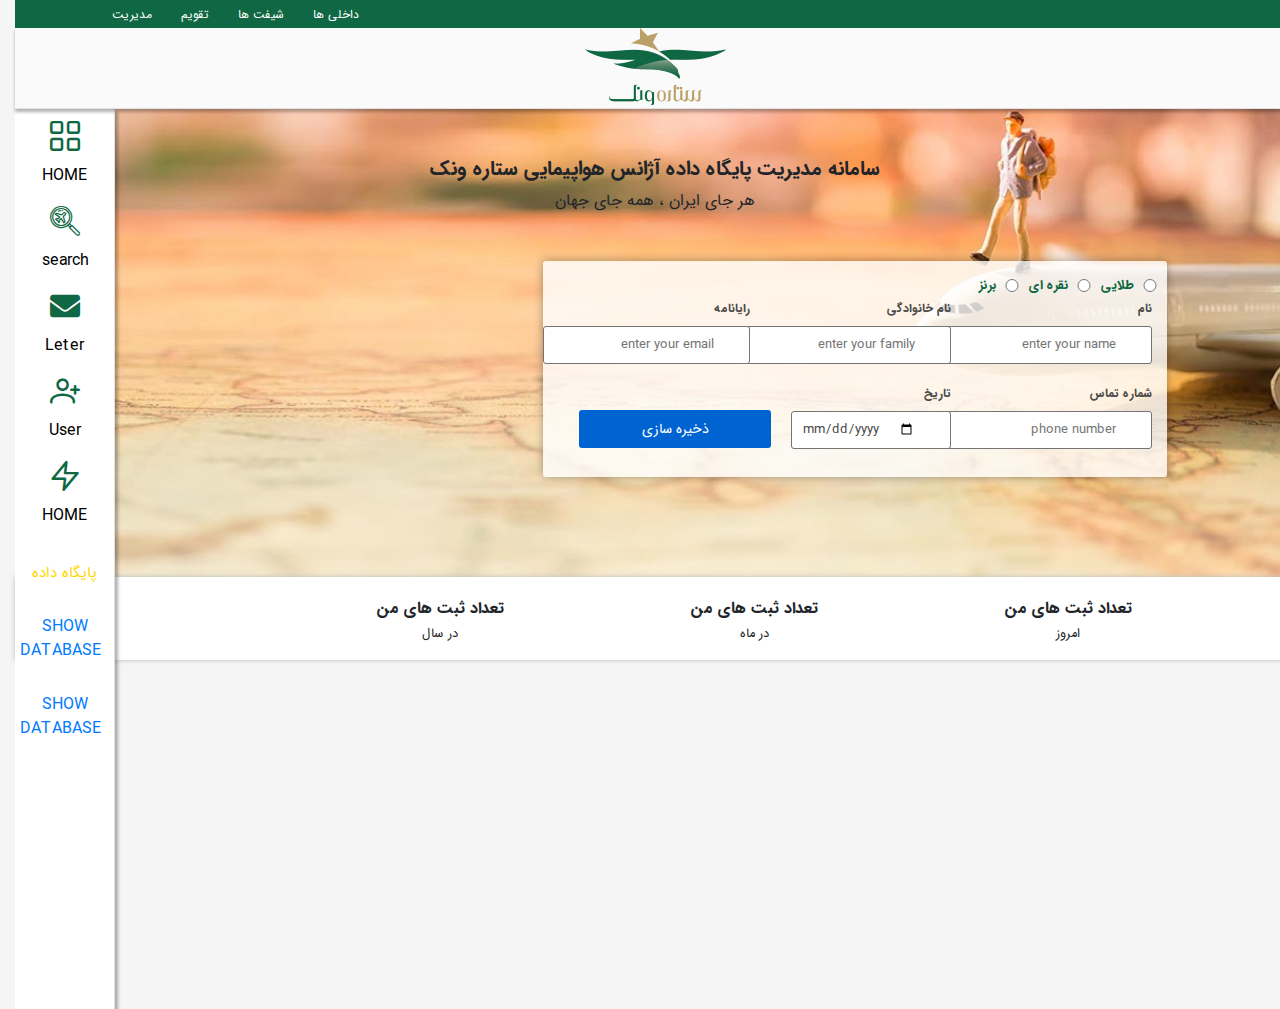
==== index.html @ a1f16d98 "second" ====
<!doctype html>
<html dir="rtl" lang="fa-IR">
<head>
    <meta charset="UTF-8">
    <meta name="viewport"
          content="width=device-width, user-scalable=no, initial-scale=1.0, maximum-scale=1.0, minimum-scale=1.0">
    <meta http-equiv="X-UA-Compatible" content="ie=edge">
    <title>Document</title>
    <link rel="stylesheet" href="bs/css/bootstrap.css">
    <link rel="stylesheet" href="./css/style.css">
    <link href="fonts/stylesheet.css" rel="stylesheet">
    <link href="./css/fonts.css" rel="stylesheet">
</head>
<body>
<section class="header">
    <div class="row">
        <div class="col-md-12">
            <div class="site-header">
                <div class="mini-header">
                    <div class="container">
                        <div class="mini-header-center">
                            <div class="small-nav-phone">
                                <!--<p><i class=class="icon-vanak-phone-call"></i>021-88880000</p>-->
                            </div>
                            <ul class="small-nav">
                                <li><a href="#" title="همکاران"> داخلی ها</a></li>
                                <li><a href="#" title="اضافه کاری"> شیفت ها</a></li>
                                <li><a href="#" title="تقویم میلادی"> تقویم</a></li>
                                <li><a href="#" title="تماس با مدیریت"> مدیریت</a></li>
                            </ul>
                        </div>
                    </div>
                </div>
                <div class="big-header">
                    <div class="setareh-icon">
                        <a href="#">
                            <img src="img/logo.png">
                        </a>
                    </div>
                </div>
            </div>
        </div>
    </div>
</section>


<section class="side">
    <div class="side-menu">
        <div class="side-menu-header">
            <a href="#" class="gold"><i class="icon-vanak-grid"></i></a>
            <p>HOME</p>
            <a href="#" class="gold"><i class="icon-search-flight"></i></a>
            <p>search</p>
            <a href="#" class="gold"><i class="icon-envelope"></i></a>
            <p>Leter</p>
            <a href="#" class="gold"><i class="icon-vanak-user"></i></a>
            <p>User</p>
            <a href="#" class="gold"><i class="icon-vanak-thunderbolt"></i></a>
            <p>HOME</p>
        </div>
        <div class="side-menu-main">
            <p class="btn w-100"><a class="txt-gold " href="http://localhost/setareh/mysql.php?show">
                پایگاه داده</a></p>
            <p class="btn w-100"><a href="http://localhost/setareh/mysql.php?show">SHOW DATABASE</a></p>
            <p class="btn w-100"><a href="http://localhost/setareh/mysql.php?show">SHOW DATABASE</a></p>
        </div>
        <div class="side-menu-footer">

        </div>
    </div>
</section>
<section class="main">
    <div class="row">
        <div class="container">
            <div class="headline text-center mt-5 mb-5">
                <h5><b>سامانه مدیریت پایگاه داده آژانس هواپیمایی ستاره ونک</b></h5>
                <p>هر جای ایران ، همه جای جهان</p>
            </div>
        </div>
    </div>
    <div class="container">
        <div class="row">
            <div class="col-md-12 d-flex align-items-center justify-content-center">
                <div class="data-table">
                    <form class="mt-2" action="mysql.php" method="GET">
                        <div class="row p15 form-group mb-1">
                            <div class="group-row">
                                <input class="check-object" type="radio" title="کاربر طلایی" name="rate" value="gold">
                                <label class="form-check-label font-weight-bold f12 mr-2">طلایی</label>
                            </div>
                            <div class="group-row">
                                <input class="check-object" type="radio" title="کاربر نقره ای" name="rate"
                                       value="silver">
                                <label class="form-check-label font-weight-bold f12 mr-2">نقره ای</label>
                            </div>
                            <div class="group-row">
                                <input class="check-object" type="radio" title="کاربر برنزی" name="rate" value="bronze">
                                <label class="form-check-label font-weight-bold f12 mr-2">برنز</label>
                            </div>
                        </div>
                        <div class="row p15 form-group">
                            <div class="group">
                                <label class="font-weight-bold" for="user_name">نام</label>
                                <input class="input" title="نام" type="text" name="user_name"
                                       placeholder="enter your name">
                            </div>
                            <div class="group">
                                <label class="font-weight-bold" for="family">نام خانوادگی</label>
                                <input class="input" title="نام خانوادگی" type="text" name="family"
                                       placeholder="enter your family">
                            </div>
                            <div class="group">
                                <label class="font-weight-bold" for="email">رایانامه</label>
                                <input class="input" title="رایانامه" type="email" name="email"
                                       placeholder="enter your email">
                            </div>
                        </div>
                        <div class="row p15 form-group d-flex align-items-center">
                            <div class="group">
                                <label class="font-weight-bold" for="phone">شماره تماس</label>
                                <input class="input" title="شماره تماس" type="text" name="phone"
                                       placeholder="phone number">
                            </div>
                            <div class="group">
                                <label class="font-weight-bold" for="date">تاریخ</label>
                                <input class="input" title="میلادی" name="date" type="date">
                            </div>
                            <div class="group">
                                <button id="saveas" class="data-table-button" type="submit" name="save">ذخیره سازی</button>
                            </div>
                        </div>
                    </form>
                </div>
                <div style="width: 400px;height: 200px;" id="resget"></div>
            </div>
        </div>
    </div>
</section>
<section class="trust">
    <div class="container">
        <div class="row">
            <div class="content">
                <div class="col-sm-8">
                    <div class="myrate">

                        <b>تعداد ثبت های من</b>
                        <p><small>امروز</small></p>
                    </div>
                </div>
                <div class="col-sm-8">
                    <div class="myrate">
                        <b>تعداد ثبت های من</b>
                        <p><small>در ماه</small></p>
                    </div>
                </div>
                <div class="col-sm-8">
                    <div class="myrate">
                        <b>تعداد ثبت های من</b>
                        <p><small>در سال</small></p>
                        <p id="output"></p>
                    </div>
                </div>
            </div>
        </div>
    </div>
</section>

<script src="js/jquery-3.4.1.js"></script>
<script src="./js/app.js"></script>
</body>
</html>
---- css/style.css ----
@import url(fonts.css);

* {
    box-sizing: border-box;
    padding: 0;
    margin: 0;
    font-family: iranyekan, icomoon, sans-serif !important;
}

body {
    background-color: #f5f5f5;
}

.mini-header {
    background-color: #0f6843;
}

.small-nav {
    display: inline;
    list-style: none;
    line-height: 27px;
    margin-bottom: 0;
}

.mini-header-center {
    display: flex;
    flex-direction: row;
    justify-content: space-between;
}

.small-nav li :hover {
    color: black;
    background-color: #f5f5f5;
    transition: .4s ease-in-out;
}

.small-nav li > a {
    font-size: 12px;
    color: white;
    padding: 12px;
    text-decoration: none;
}

.small-nav li {
    display: inline;
    color: white;
}

.small-nav-phone {
    display: inline;
    color: white;
}

.small-nav-phone > p {
    display: inline;
}

.big-header {
    text-align: center;
    box-shadow: 0 0 0 0 transparent, 0 3px 3px 0 rgba(0, 0, 0, .3);
    z-index: 9999;
    position: relative;
    background-color: #fafafa;
    border-bottom: 1px solid #e1e1e1;
}

.side {
    width: 100px;
    height: 100%;
    background-color: #fff;
    position: absolute;
    left: 0;
    border-right: 1px solid #e1e1e1;
    box-shadow: 0 0 0 0 transparent, 3px 3px 3px 0 rgba(0, 0, 0, .3);
}

.side-menu-header {
    padding: 10px;
    width: 100%;
    text-align: center;
    color: black;
    text-decoration: none;
}

.gold {
    display: block;
    color: #0f6843;
    font-size: 30px;
    text-decoration: none;
}

.gold:hover {
    color: gold;
    text-decoration: none;
}

.txt-gold {
    color: gold;
    font-size: 15px;
}

.side-menu-main button {
    margin-top: 1px;
}

.main {
    background: url("../img/header-bg.jpg") right bottom no-repeat;
    background-size: cover;
    z-index: 99;
}

.headline {

}

.data-table {
    width: 624px;
    padding: 7px 20px;
    background-color: rgba(255, 255, 255, .8);
    -webkit-box-shadow: 0 0 10px 0 rgba(0, 0, 0, .35);
    box-shadow: 0 0 10px 0 rgba(0, 0, 0, .35);
    color: #4a4a4a;
    position: relative;
    -webkit-border-radius: 3px;
    border-radius: 3px;
    min-height: 210px;
    overflow: hidden;
    margin-bottom: 100px;
}

.group {
    display: flex;
    flex-direction: column;
    align-items: flex-start;
    justify-content: flex-start;
    /*padding: 15px;*/
    max-width: 181px;
    margin: 0 10px 1px 10px;
}

.group > label {
    font-size: 12px;
}

.f12 {
    font-size: 13px;
    color: #0f6843;
}

.form-group {
    margin-bottom: 0px;
}

.input {
    height: 38px;
    color: #4a4a4a;
    display: block;
    font-size: 13px;
    -webkit-border-radius: 3px;
    border-radius: 3px;
    margin-bottom: 20px;
    padding: 0 35px 0 10px;
    border: 1px solid #747474;
    -webkit-transition: all .3s ease-in-out;
    -o-transition: all .3s ease-in-out;
    transition: all .3s ease-in-out;
    font-family: inherit;
}

.group-row {
    display: flex;
    flex-direction: row;
    align-items: center;
    justify-content: space-between;
    padding: 0 5px;
}

.check-object {
    width: 14px;
    /*height: 20px;*/
    -webkit-border-radius: 50%;
    border-radius: 50%;
    /*-webkit-box-shadow: inset 0 0 0 2px #004d31;*/
    /*box-shadow: inset 0 0 0 2px #004d31;*/
    right: 0;
    top: 3px;
}
.data-table-button {
    color: #fff;
    width: 192px;
    border: none;
    outline: 0;
    -webkit-border-radius: 3px;
    border-radius: 3px;
    font-family: inherit;
    background: #0063d2;
    height: 38px;
    margin-top: 5px;
    display: -webkit-box;
    display: -webkit-flex;
    display: -ms-flexbox;
    display: flex;
    font-size: 14px;
    -webkit-box-pack: center;
    -webkit-justify-content: center;
    -ms-flex-pack: center;
    justify-content: center;
    -webkit-box-align: center;
    -webkit-align-items: center;
    -ms-flex-align: center;
    align-items: center;
    cursor: pointer;
    -webkit-transition: .3s ease-in-out;
    -o-transition: .3s ease-in-out;
    transition: .3s ease-in-out;
    position: relative;
}
.data-table-button:hover {
    background: #003a98;
}
.trust {
    background: rgba(255,255,255,1);
    -webkit-box-shadow: 0 0 5px #bbb;
    box-shadow: 0 0 5px #bbb;
}
.content {
    display: flex;
    flex-direction: row;
    justify-content: space-between;
    align-items: center;
}
.myrate {
    display: flex;
    padding: 20px 0 15px 0;
    flex-direction: column;
    align-items: center;
    justify-content: center;
}
.myrate p {
    margin-bottom: 0;
}
---- fonts/stylesheet.css ----
/* Generated by Font Squirrel (http://www.fontsquirrel.com) on February 14, 2013 */



@font-face {
    font-family: 'ostrich_sans_roundedmedium';
    src: url('ostrich-rounded-webfont.eot');
    src: url('ostrich-rounded-webfont.eot?#iefix') format('embedded-opentype'),
         url('ostrich-rounded-webfont.woff') format('woff'),
         url('ostrich-rounded-webfont.ttf') format('truetype'),
         url('ostrich-rounded-webfont.svg#ostrich_sans_roundedmedium') format('svg');
    font-weight: normal;
    font-style: normal;

}




@font-face {
    font-family: 'ostrich_sansbold';
    src: url('ostrich-bold-webfont.eot');
    src: url('ostrich-bold-webfont.eot?#iefix') format('embedded-opentype'),
         url('ostrich-bold-webfont.woff') format('woff'),
         url('ostrich-bold-webfont.ttf') format('truetype'),
         url('ostrich-bold-webfont.svg#ostrich_sansbold') format('svg');
    font-weight: normal;
    font-style: normal;

}




@font-face {
    font-family: 'ostrich_sansblack';
    src: url('ostrich-black-webfont.eot');
    src: url('ostrich-black-webfont.eot?#iefix') format('embedded-opentype'),
         url('ostrich-black-webfont.woff') format('woff'),
         url('ostrich-black-webfont.ttf') format('truetype'),
         url('ostrich-black-webfont.svg#ostrich_sansblack') format('svg');
    font-weight: normal;
    font-style: normal;

}
---- css/fonts.css ----
@font-face {
    font-family: iranyekan;
    font-style: normal;
    font-weight: 900;
    src: url('../fonts/eot/IRANSansWeb(FaNum)_Black.eot');
    src: url('../fonts/eot/IRANSansWeb(FaNum)_Black.eot') format('embedded-opentype'),  /* IE6-8 */
    /*url('../fonts/woff2/IRANSansWeb(FaNum)_Black.woff2') format('woff2'),  !* FF.39+,Chrome36+, Opera24+*!*/
    url('../fonts/woff/IRANSansWeb(FaNum)_Black.woff') format('woff'),  /* FF3.6+, IE9, Chrome6+, Saf5.1+*/
    url('../fonts/ttf/IRANSansWeb(FaNum)_Black.ttf') format('truetype');
}
@font-face {
    font-family: iranyekan;
    font-style: normal;
    font-weight: bold;
    src: url('../fonts/eot/IRANSansWeb(FaNum)_Bold.eot');
    src: url('../fonts/eot/IRANSansWeb(FaNum)_Bold.eot') format('embedded-opentype'),  /* IE6-8 */
    /*url('../fonts/woff2/IRANSansWeb(FaNum)_Bold.woff2') format('woff2'),  !* FF39+,Chrome36+, Opera24+*!*/
    url('../fonts/woff/IRANSansWeb(FaNum)_Bold.woff') format('woff'),  /* FF3.6+, IE9, Chrome6+, Saf5.1+*/
    url('../fonts/ttf/IRANSansWeb(FaNum)_Bold.ttf') format('truetype');
}
@font-face {
    font-family: iranyekan;
    font-style: normal;
    font-weight: 500;
    src: url('../fonts/eot/IRANSansWeb(FaNum)_Medium.eot');
    src: url('../fonts/eot/IRANSansWeb(FaNum)_Medium.eot') format('embedded-opentype'),  /* IE6-8 */
    /*url('../fonts/woff2/IRANSansWeb(FaNum)_Medium.woff2') format('woff2'),  !* FF39+,Chrome36+, Opera24+*!*/
    url('../fonts/woff/IRANSansWeb(FaNum)_Medium.woff') format('woff'),  /* FF3.6+, IE9, Chrome6+, Saf5.1+*/
    url('../fonts/ttf/IRANSansWeb(FaNum)_Medium.ttf') format('truetype');
}
@font-face {
    font-family: iranyekan;
    font-style: normal;
    font-weight: 300;
    src: url('../fonts/eot/IRANSansWeb(FaNum)_Light.eot');
    src: url('../fonts/eot/IRANSansWeb(FaNum)_Light.eot') format('embedded-opentype'),  /* IE6-8 */
    /*url('../fonts/woff2/IRANSansWeb(FaNum)_Light.woff2') format('woff2'),  !* FF39+,Chrome36+, Opera24+*!*/
    url('../fonts/woff/IRANSansWeb(FaNum)_Light.woff') format('woff'),  /* FF3.6+, IE9, Chrome6+, Saf5.1+*/
    url('../fonts/ttf/IRANSansWeb(FaNum)_Light.ttf') format('truetype');
}
@font-face {
    font-family: iranyekan;
    font-style: normal;
    font-weight: 200;
    src: url('../fonts/eot/IRANSansWeb(FaNum)_UltraLight.eot');
    src: url('../fonts/eot/IRANSansWeb(FaNum)_UltraLight.eot') format('embedded-opentype'),  /* IE6-8 */
    /*url('../fonts/woff2/IRANSansWeb(FaNum)_UltraLight.woff2') format('woff2'),  !* FF39+,Chrome36+, Opera24+*!*/
    url('../fonts/woff/IRANSansWeb(FaNum)_UltraLight.woff') format('woff'),  /* FF3.6+, IE9, Chrome6+, Saf5.1+*/
    url('../fonts/ttf/IRANSansWeb(FaNum)_UltraLight.ttf') format('truetype');
}
@font-face {
    font-family: iranyekan;
    font-style: normal;
    font-weight: normal;
    src: url('../fonts/eot/IRANSansWeb(FaNum).eot');
    src: url('../fonts/eot/IRANSansWeb(FaNum).eot') format('embedded-opentype'),  /* IE6-8 */
    /*url('../fonts/woff2/IRANSansWeb(FaNum).woff2') format('woff2'),  !* FF39+,Chrome36+, Opera24+*!*/
    url('../fonts/woff/IRANSansWeb(FaNum).woff') format('woff'),  /* FF3.6+, IE9, Chrome6+, Saf5.1+*/
    url('../fonts/ttf/IRANSansWeb(FaNum).ttf') format('truetype');
}

@font-face {
    font-family: roboto;
    font-weight: 700;
    src: url(../fonts/robotobold.eot);
    src: url(../fonts/robotobold.eot) format('embedded-opentype'), url(../fonts/robotobold.woff2) format('woff2'), url(../fonts/robotobold.woff) format('woff'), url(../fonts/robotobold.ttf) format('truetype')
}

@font-face {
    font-family: roboto;
    font-weight: 300;
    src: url(../fonts/robotolight.eot);
    src: url(../fonts/robotolight.eot) format('embedded-opentype'), url(../fonts/robotolight.woff2) format('woff2'), url(../fonts/robotolight.woff) format('woff'), url(../fonts/robotolight.ttf) format('truetype')
}

@font-face {
    font-family: roboto;
    src: url(../fonts/robotoregular.eot);
    src: url(../fonts/robotoregular.eot) format('embedded-opentype'), url(../fonts/robotoregular.woff2) format('woff2'), url(../fonts/robotoregular.woff) format('woff'), url(../fonts/robotoregular.ttf) format('truetype')
}

@font-face {
    font-family: icomoon;
    src: url(../fonts/icomoon.eot);
    src: url(../fonts/icomoon.eot) format('embedded-opentype'), url(../fonts/icomoon.ttf) format('truetype'), url(../fonts/icomoon.woff) format('woff'), url(../fonts/icomoon.svg) format('svg')
}

[class*=" icon-"], [class^=icon-] {
    font-family: icomoon !important;
    speak: none;
    font-style: normal;
    font-weight: 400;
    font-variant: normal;
    text-transform: none;
    line-height: 1;
    -webkit-font-smoothing: antialiased;
    -moz-osx-font-smoothing: grayscale
}

.icon-circle:before {
    content: "\e9ad";
}
.icon-search-plus:before {
    content: "\e9ab";
}
.icon-caret-left:before {
    content: "\e9ac";
}
.icon-link:before {
    content: "\e996";
}
.icon-star2:before {
    content: "\e997";
}
.icon-phone-volume:before {
    content: "\e998";
}
.icon-phone2:before {
    content: "\e999";
}
.icon-envelope:before {
    content: "\e99a";
}
.icon-user:before {
    content: "\e99b";
}
.icon-map-marker-alt:before {
    content: "\e99c";
}
.icon-heart:before {
    content: "\e99d";
}
.icon-bowling-ball:before {
    content: "\e99e";
}
.icon-spa:before {
    content: "\e99f";
}
.icon-dice:before {
    content: "\e9a0";
}
.icon-check-circle:before {
    content: "\e9a1";
}
.icon-map-signs:before {
    content: "\e9a2";
}
.icon-archway:before {
    content: "\e9a3";
}
.icon-check:before {
    content: "\e9a4";
}
.icon-image:before {
    content: "\e9a5";
}
.icon-chevron-left:before {
    content: "\e9a6";
}
.icon-chevron-right:before {
    content: "\e9a7";
}
.icon-times:before {
    content: "\e9a8";
}
.icon-expand:before {
    content: "\e9a9";
}
.icon-list-alt:before {
    content: "\e9aa";
}
.icon-diamond:before {
    content: "\e994";
}
.icon-canada:before {
    content: "\e995";
}
.icon-loader:before {
    content: "\e993";
}
.icon-vanak-up:before {
    content: "\e900";
}
.icon-vanak-down:before {
    content: "\e901";
}
.icon-vanak-next:before {
    content: "\e902";
}
.icon-vanak-back:before {
    content: "\e903";
}
.icon-vanak-bar-chart:before {
    content: "\e904";
}
.icon-vanak-bars:before {
    content: "\e905";
}
.icon-vanak-boy:before {
    content: "\e906";
}
.icon-vanak-briefcase:before {
    content: "\e907";
}
.icon-vanak-chair:before {
    content: "\e908";
}
.icon-vanak-check:before {
    content: "\e909";
}
.icon-vanak-check-2:before {
    content: "\e90a";
}
.icon-vanak-clock:before {
    content: "\e90b";
}
.icon-vanak-clock-circular:before {
    content: "\e90c";
}
.icon-vanak-close:before {
    content: "\e90d";
}
.icon-vanak-comment:before {
    content: "\e90e";
}
.icon-vanak-confused:before {
    content: "\e90f";
}
.icon-vanak-cool:before {
    content: "\e910";
}
.icon-vanak-credit-card:before {
    content: "\e911";
}
.icon-vanak-credit-card-2:before {
    content: "\e912";
}
.icon-vanak-cube:before {
    content: "\e913";
}
.icon-vanak-cube-stack:before {
    content: "\e914";
}
.icon-vanak-down-arrow:before {
    content: "\e915";
}
.icon-vanak-email:before {
    content: "\e916";
}
.icon-vanak-enter:before {
    content: "\e917";
}
.icon-vanak-facebook:before {
    content: "\e918";
}
.icon-vanak-file:before {
    content: "\e919";
}
.icon-vanak-four-squares:before {
    content: "\e91a";
}
.icon-vanak-gear:before {
    content: "\e91b";
}
.icon-vanak-google-plus:before {
    content: "\e91c";
}
.icon-vanak-grid:before {
    content: "\e91d";
}
.icon-vanak-happy:before {
    content: "\e91e";
}
.icon-vanak-home:before {
    content: "\e91f";
}
.icon-vanak-in-love:before {
    content: "\e920";
}
.icon-vanak-instagram:before {
    content: "\e921";
}
.icon-vanak-left-arrow:before {
    content: "\e922";
}
.icon-vanak-lifebuoy:before {
    content: "\e923";
}
.icon-vanak-like:before {
    content: "\e924";
}
.icon-vanak-login:before {
    content: "\e925";
}
.icon-vanak-luggage:before {
    content: "\e926";
}
.icon-vanak-luggage-1:before {
    content: "\e927";
}
.icon-vanak-magnifying:before {
    content: "\e928";
}
.icon-vanak-man:before {
    content: "\e929";
}
.icon-vanak-menu:before {
    content: "\e92a";
}
.icon-vanak-mobile:before {
    content: "\e92b";
}
.icon-vanak-notification:before {
    content: "\e92c";
}
.icon-vanak-two-way:before {
    content: "\e92d";
}
.icon-vanak-off:before {
    content: "\e92e";
}
.icon-vanak-phone:before {
    content: "\e92f";
}
.icon-vanak-phone-call:before {
    content: "\e930";
}
.icon-vanak--placeholder:before {
    content: "\e931";
}
.icon-vanak-placeholder-2:before {
    content: "\e932";
}
.icon-vanak-plane-tickets:before {
    content: "\e933";
}
.icon-vanak-plane-tickets-1:before {
    content: "\e934";
}
.icon-vanak-report:before {
    content: "\e935";
}
.icon-vanak-right-arrow:before {
    content: "\e936";
}
.icon-vanak-seats:before {
    content: "\e937";
}
.icon-vanak-settings:before {
    content: "\e938";
}
.icon-vanak-speech:before {
    content: "\e939";
}
.icon-vanak-star:before {
    content: "\e93a";
}
.icon-vanak-telegram:before {
    content: "\e93b";
}
.icon-vanak-thunderbolt:before {
    content: "\e93c";
}
.icon-vanak-travel:before {
    content: "\e93d";
}
.icon-vanak-twitter:before {
    content: "\e93e";
}
.icon-vanak-unlock:before {
    content: "\e93f";
}
.icon-vanak-user:before {
    content: "\e940";
}
.icon-vanak-user2:before {
    content: "\e941";
}
.icon-vanak-user-info:before {
    content: "\e942";
}
.icon-vanak-voting:before {
    content: "\e943";
}
.icon-vanak-warning:before {
    content: "\e944";
}
.icon-vanak-woman:before {
    content: "\e945";
}
.icon-vanak-add:before {
    content: "\e946";
}
.icon-vanak-airplane:before {
    content: "\e947";
}
.icon-vanak-airplane-2:before {
    content: "\e948";
}
.icon-vanak-armchair:before {
    content: "\e949";
}
.icon-vanak-baby:before {
    content: "\e94a";
}
.icon-vanak-wallet:before {
    content: "\e94b";
}
.icon-vanak-plane:before {
    content: "\e94c";
}
.icon-vanak-eclass:before {
    content: "\e94d";
}
.icon-logo:before {
    content: "\e94e";
}
.icon-vanak-bsclass:before {
    content: "\e94f";
}
.icon-vanak-rich:before {
    content: "\e950";
}
.icon-vanak-double-arrows-right:before {
    content: "\e951";
}
.icon-vanak-double-arrows-left:before {
    content: "\e952";
}
.icon-vanak-coworker:before {
    content: "\e953";
}
.icon-vanak-blog:before {
    content: "\e954";
}
.icon-vanak-nowruz:before {
    content: "\e955";
}
.icon-tea-cup:before {
    content: "\e956";
}
.icon-plane-ticket:before {
    content: "\e957";
}
.icon-shopping-bag:before {
    content: "\e958";
}
.icon-shopping-cart:before {
    content: "\e959";
}
.icon-buy:before {
    content: "\e95a";
}
.icon-online-shop:before {
    content: "\e95b";
}
.icon-search-flight:before {
    content: "\e95c";
}
.icon-flight:before {
    content: "\e95d";
}
.icon-travel:before {
    content: "\e95e";
}
.icon-star:before {
    content: "\e95f";
}
.icon-logo-small2:before {
    content: "\e960";
}
.icon-logo-small:before {
    content: "\e961";
}
.icon-small-calendar:before {
    content: "\e962";
}
.icon-sun-umbrella:before {
    content: "\e963";
}
.icon-support:before {
    content: "\e964";
}
.icon-visa:before {
    content: "\e965";
}
.icon-world:before {
    content: "\e966";
}
.icon-bed:before {
    content: "\e967";
}
.icon-boarding-pass:before {
    content: "\e968";
}
.icon-destination:before {
    content: "\e969";
}
.icon-maps-and-flags:before {
    content: "\e96a";
}
.icon-plane:before {
    content: "\e96b";
}
.icon-receptionist:before {
    content: "\e96c";
}
.icon-room-key:before {
    content: "\e96d";
}
.icon-room-service:before {
    content: "\e96e";
}
.icon-shield:before {
    content: "\e96f";
}
.icon-passport:before {
    content: "\e970";
}
.icon-flight-time:before {
    content: "\e971";
}
.icon-instagram:before {
    content: "\e972";
}
.icon-loupe:before {
    content: "\e973";
}
.icon-money:before {
    content: "\e974";
}
.icon-phone:before {
    content: "\e975";
}
.icon-photo-camera:before {
    content: "\e976";
}
.icon-plane2:before {
    content: "\e977";
}
.icon-policeman:before {
    content: "\e978";
}
.icon-profile:before {
    content: "\e979";
}
.icon-shopping-cart2:before {
    content: "\e97a";
}
.icon-translator:before {
    content: "\e97b";
}
.icon-world2:before {
    content: "\e97c";
}
.icon-ambulance:before {
    content: "\e97d";
}
.icon-backpack:before {
    content: "\e97e";
}
.icon-boarding-pass2:before {
    content: "\e97f";
}
.icon-chat:before {
    content: "\e980";
}
.icon-chat-speech:before {
    content: "\e981";
}
.icon-clock:before {
    content: "\e982";
}
.icon-compass:before {
    content: "\e983";
}
.icon-copyright:before {
    content: "\e984";
}
.icon-customer-service:before {
    content: "\e985";
}
.icon-fire-truck:before {
    content: "\e986";
}
.icon-first-aid-kit:before {
    content: "\e987";
}
.icon-quotation:before {
    content: "\e988";
}
.icon-quotation1:before {
    content: "\e989";
}
.icon-notepad:before {
    content: "\e98a";
}
.icon-boarding-pass1:before {
    content: "\e98b";
}
.icon-credit-card:before {
    content: "\e98c";
}
.icon-email:before {
    content: "\e98d";
}
.icon-demostration:before {
    content: "\e98e";
}
.icon-support1:before {
    content: "\e98f";
}
.icon-departures:before {
    content: "\e990";
}
.icon-arrival:before {
    content: "\e991";
}
.icon-funnel:before {
    content: "\e992";
}
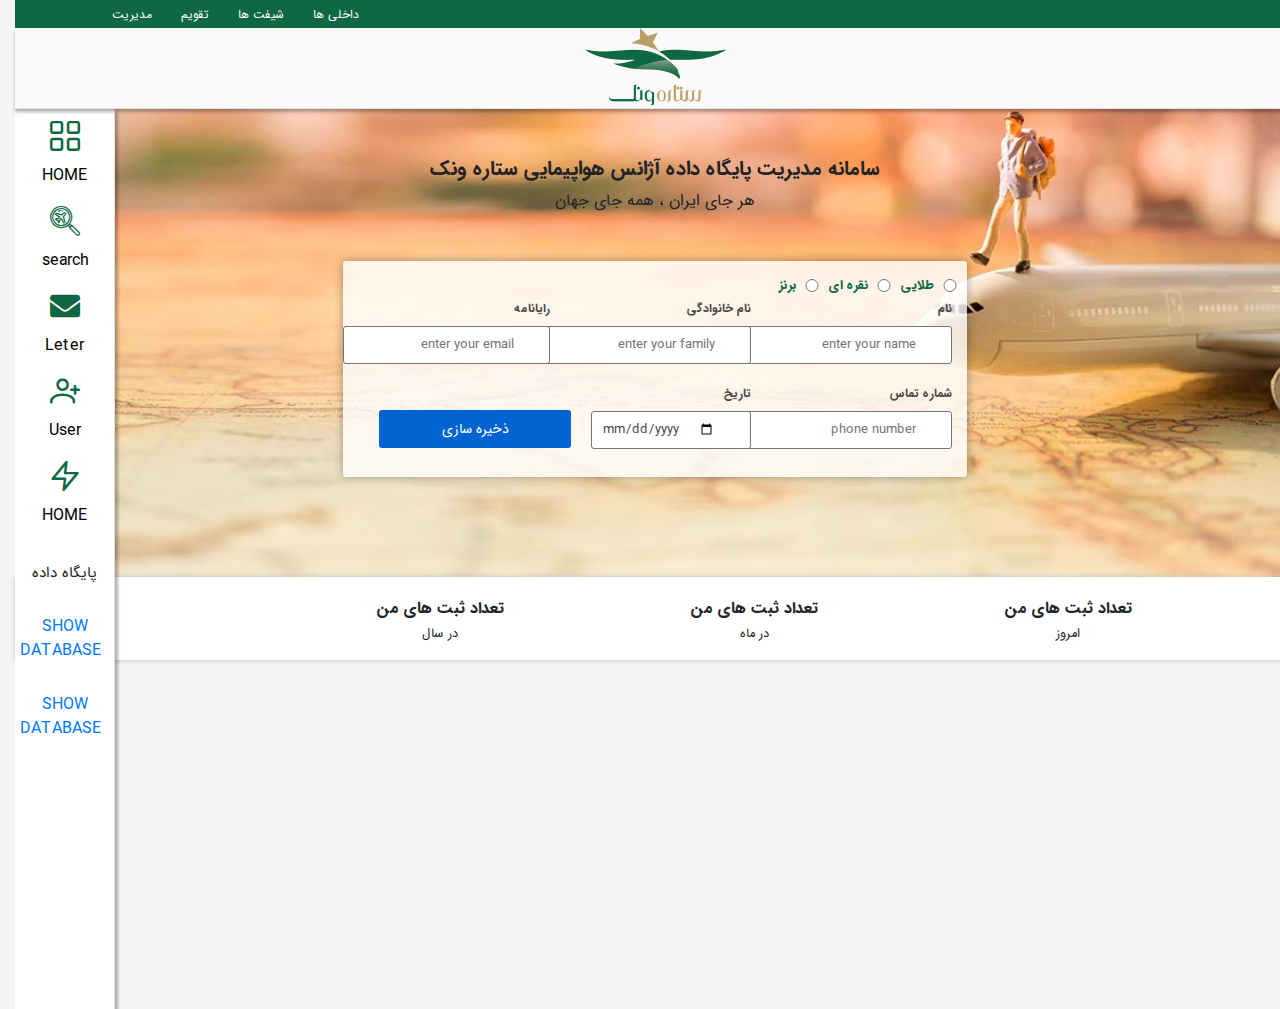
==== commit 71546830: "kkharab" ====
--- a/index.html
+++ b/index.html
@@ -59,7 +59,7 @@
             <p>HOME</p>
         </div>
         <div class="side-menu-main">
-            <p class="btn w-100"><a class="txt-gold " href="http://localhost/setareh/mysql.php?show">
+            <p class="btn w-100"><a id="result_click" class="txt-gold">
                 پایگاه داده</a></p>
             <p class="btn w-100"><a href="http://localhost/setareh/mysql.php?show">SHOW DATABASE</a></p>
             <p class="btn w-100"><a href="http://localhost/setareh/mysql.php?show">SHOW DATABASE</a></p>
@@ -131,7 +131,6 @@
                         </div>
                     </form>
                 </div>
-                <div style="width: 400px;height: 200px;" id="resget"></div>
             </div>
         </div>
     </div>
@@ -164,6 +163,17 @@
         </div>
     </div>
 </section>
+<section class="result">
+    <div class="container">
+        <div class="row">
+            <div class="col-md-12">
+                <div id="result_box" class="result-box">
+
+                </div>
+            </div>
+        </div>
+    </div>
+</section>
 
 <script src="js/jquery-3.4.1.js"></script>
 <script src="./js/app.js"></script>
--- a/css/style.css
+++ b/css/style.css
@@ -239,3 +239,8 @@
 .myrate p {
     margin-bottom: 0;
 }
+
+.result-box {
+    width: 100%;
+    background-color: #9fcdff;
+}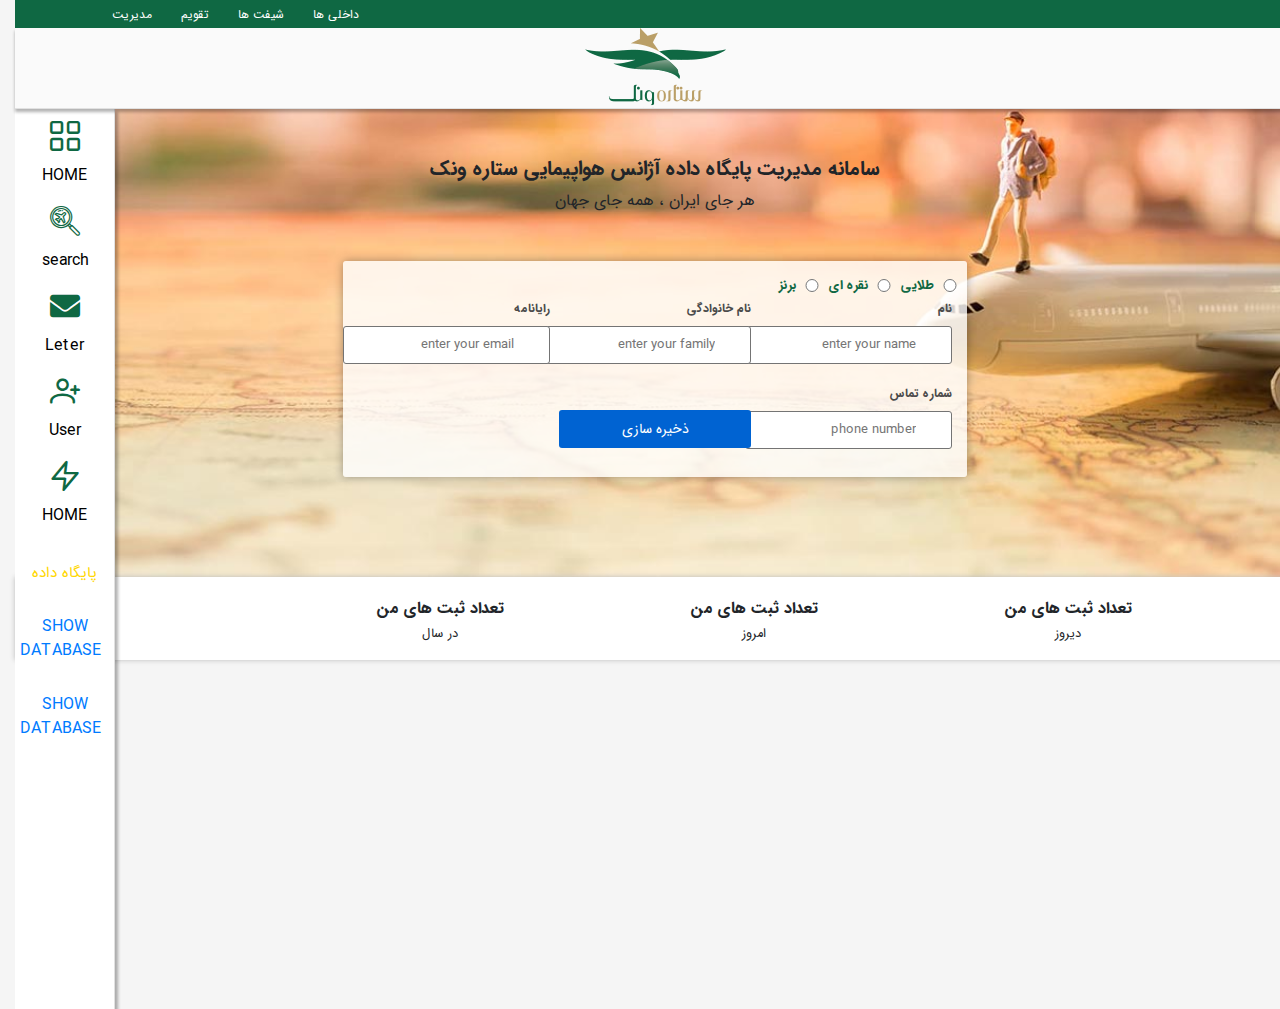
==== commit aacf8a89: "Merge branch 'master' of https://github.com/ahmadizade/crm" ====
--- a/index.html
+++ b/index.html
@@ -59,10 +59,10 @@
             <p>HOME</p>
         </div>
         <div class="side-menu-main">
-            <p class="btn w-100"><a id="result_click" class="txt-gold">
-                پایگاه داده</a></p>
-            <p class="btn w-100"><a href="http://localhost/setareh/mysql.php?show">SHOW DATABASE</a></p>
-            <p class="btn w-100"><a href="http://localhost/setareh/mysql.php?show">SHOW DATABASE</a></p>
+            <p class="btn w-100"><a class="txt-gold " href="http://localhost/crm/mysql.php?show">
+                    پایگاه داده</a></p>
+            <p class="btn w-100"><a href="http://localhost/crm/mysql.php?show">SHOW DATABASE</a></p>
+            <p class="btn w-100"><a href="http://localhost/crm/mysql.php?show">SHOW DATABASE</a></p>
         </div>
         <div class="side-menu-footer">
 
@@ -121,12 +121,13 @@
                                 <input class="input" title="شماره تماس" type="text" name="phone"
                                        placeholder="phone number">
                             </div>
+<!--                            <div class="group">-->
+<!--                                <label class="font-weight-bold" for="date">تاریخ</label>-->
+<!--                                <input class="input" title="میلادی" name="date" type="date">-->
+<!--                            </div>-->
                             <div class="group">
-                                <label class="font-weight-bold" for="date">تاریخ</label>
-                                <input class="input" title="میلادی" name="date" type="date">
-                            </div>
-                            <div class="group">
-                                <button id="saveas" class="data-table-button" type="submit" name="save">ذخیره سازی</button>
+                                <button class="data-table-button" type="submit" name="save">ذخیره سازی
+                                </button>
                             </div>
                         </div>
                     </form>
@@ -139,36 +140,33 @@
     <div class="container">
         <div class="row">
             <div class="content">
-                <div class="col-sm-8">
+                <div class="col-md-8">
                     <div class="myrate">
 
                         <b>تعداد ثبت های من</b>
-                        <p><small>امروز</small></p>
+                        <p>
+                            <small>دیروز</small>
+                        </p>
+                        <p id="deput"></p>
                     </div>
                 </div>
-                <div class="col-sm-8">
+                <div class="col-md-8">
                     <div class="myrate">
                         <b>تعداد ثبت های من</b>
-                        <p><small>در ماه</small></p>
+                        <p>
+                            <small>امروز</small>
+                        </p>
+                        <p id="emput"></p>
                     </div>
                 </div>
-                <div class="col-sm-8">
+                <div class="col-md-8">
                     <div class="myrate">
                         <b>تعداد ثبت های من</b>
-                        <p><small>در سال</small></p>
+                        <p>
+                            <small>در سال</small>
+                        </p>
                         <p id="output"></p>
                     </div>
-                </div>
-            </div>
-        </div>
-    </div>
-</section>
-<section class="result">
-    <div class="container">
-        <div class="row">
-            <div class="col-md-12">
-                <div id="result_box" class="result-box">
-
                 </div>
             </div>
         </div>
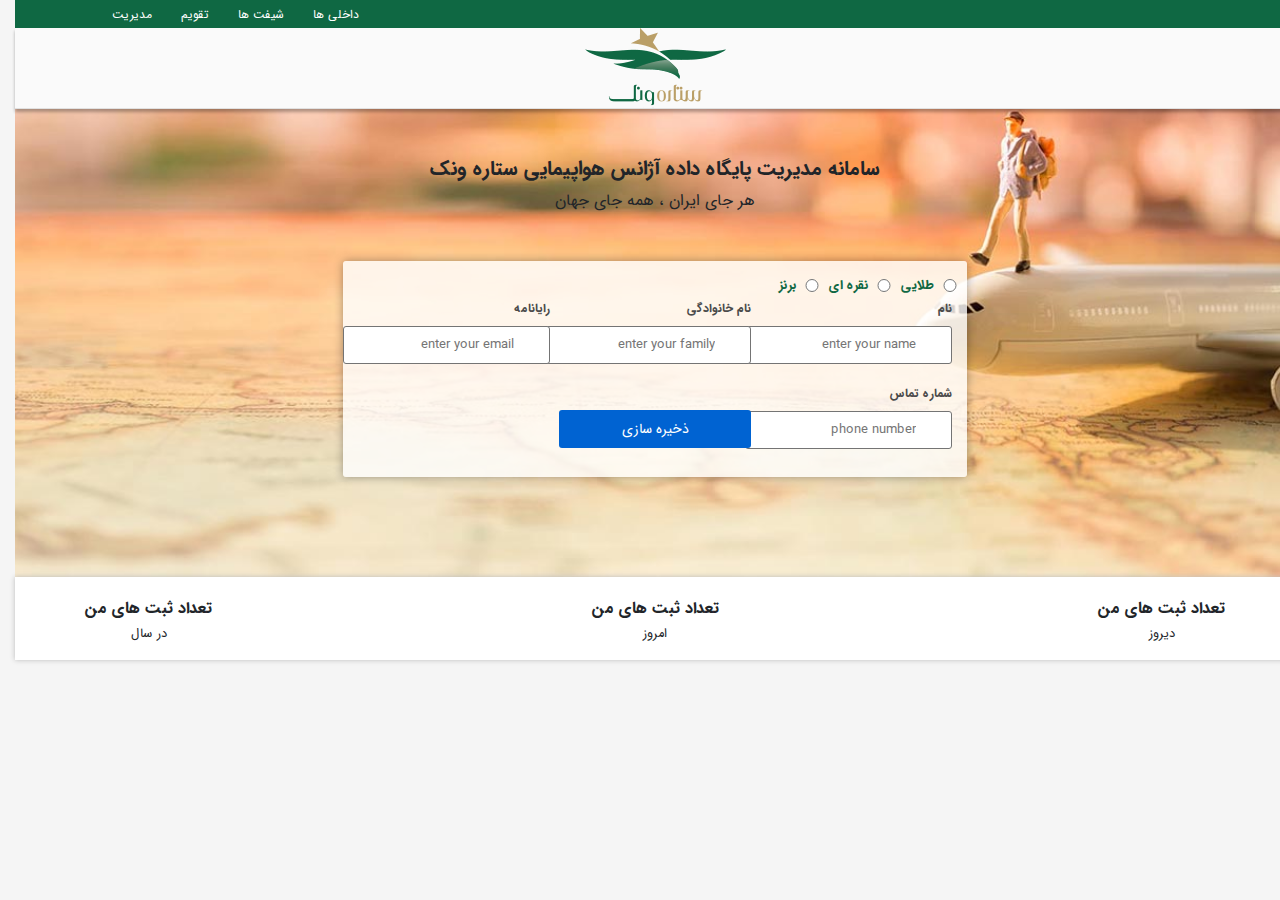
==== commit 65173856: "981022" ====
--- a/index.html
+++ b/index.html
@@ -60,7 +60,7 @@
         </div>
         <div class="side-menu-main">
             <p class="btn w-100"><a class="txt-gold " href="http://localhost/crm/mysql.php?show">
-                    پایگاه داده</a></p>
+                پایگاه داده</a></p>
             <p class="btn w-100"><a href="http://localhost/crm/mysql.php?show">SHOW DATABASE</a></p>
             <p class="btn w-100"><a href="http://localhost/crm/mysql.php?show">SHOW DATABASE</a></p>
         </div>
@@ -121,10 +121,10 @@
                                 <input class="input" title="شماره تماس" type="text" name="phone"
                                        placeholder="phone number">
                             </div>
-<!--                            <div class="group">-->
-<!--                                <label class="font-weight-bold" for="date">تاریخ</label>-->
-<!--                                <input class="input" title="میلادی" name="date" type="date">-->
-<!--                            </div>-->
+                            <!--                            <div class="group">-->
+                            <!--                                <label class="font-weight-bold" for="date">تاریخ</label>-->
+                            <!--                                <input class="input" title="میلادی" name="date" type="date">-->
+                            <!--                            </div>-->
                             <div class="group">
                                 <button class="data-table-button" type="submit" name="save">ذخیره سازی
                                 </button>
@@ -138,34 +138,37 @@
 </section>
 <section class="trust">
     <div class="container">
+
         <div class="row">
             <div class="content">
-                <div class="col-md-8">
-                    <div class="myrate">
+                <div class="content-box">
+                    <div>
+                        <div class="myrate">
 
-                        <b>تعداد ثبت های من</b>
-                        <p>
-                            <small>دیروز</small>
-                        </p>
-                        <p id="deput"></p>
+                            <b>تعداد ثبت های من</b>
+                            <p>
+                                <small>دیروز</small>
+                            </p>
+                            <p id="deput"></p>
+                        </div>
                     </div>
-                </div>
-                <div class="col-md-8">
-                    <div class="myrate">
-                        <b>تعداد ثبت های من</b>
-                        <p>
-                            <small>امروز</small>
-                        </p>
-                        <p id="emput"></p>
+                    <div>
+                        <div class="myrate">
+                            <b>تعداد ثبت های من</b>
+                            <p>
+                                <small>امروز</small>
+                            </p>
+                            <p id="emput"></p>
+                        </div>
                     </div>
-                </div>
-                <div class="col-md-8">
-                    <div class="myrate">
-                        <b>تعداد ثبت های من</b>
-                        <p>
-                            <small>در سال</small>
-                        </p>
-                        <p id="output"></p>
+                    <div>
+                        <div class="myrate">
+                            <b>تعداد ثبت های من</b>
+                            <p>
+                                <small>در سال</small>
+                            </p>
+                            <p id="output"></p>
+                        </div>
                     </div>
                 </div>
             </div>
--- a/css/style.css
+++ b/css/style.css
@@ -65,6 +65,7 @@
 }
 
 .side {
+    display: none;
     width: 100px;
     height: 100%;
     background-color: #fff;
@@ -224,10 +225,14 @@
     box-shadow: 0 0 5px #bbb;
 }
 .content {
+    width: 100%;
+}
+.content-box {
+    width: 100%;
     display: flex;
     flex-direction: row;
     justify-content: space-between;
-    align-items: center;
+    align-items: flex-start;
 }
 .myrate {
     display: flex;
